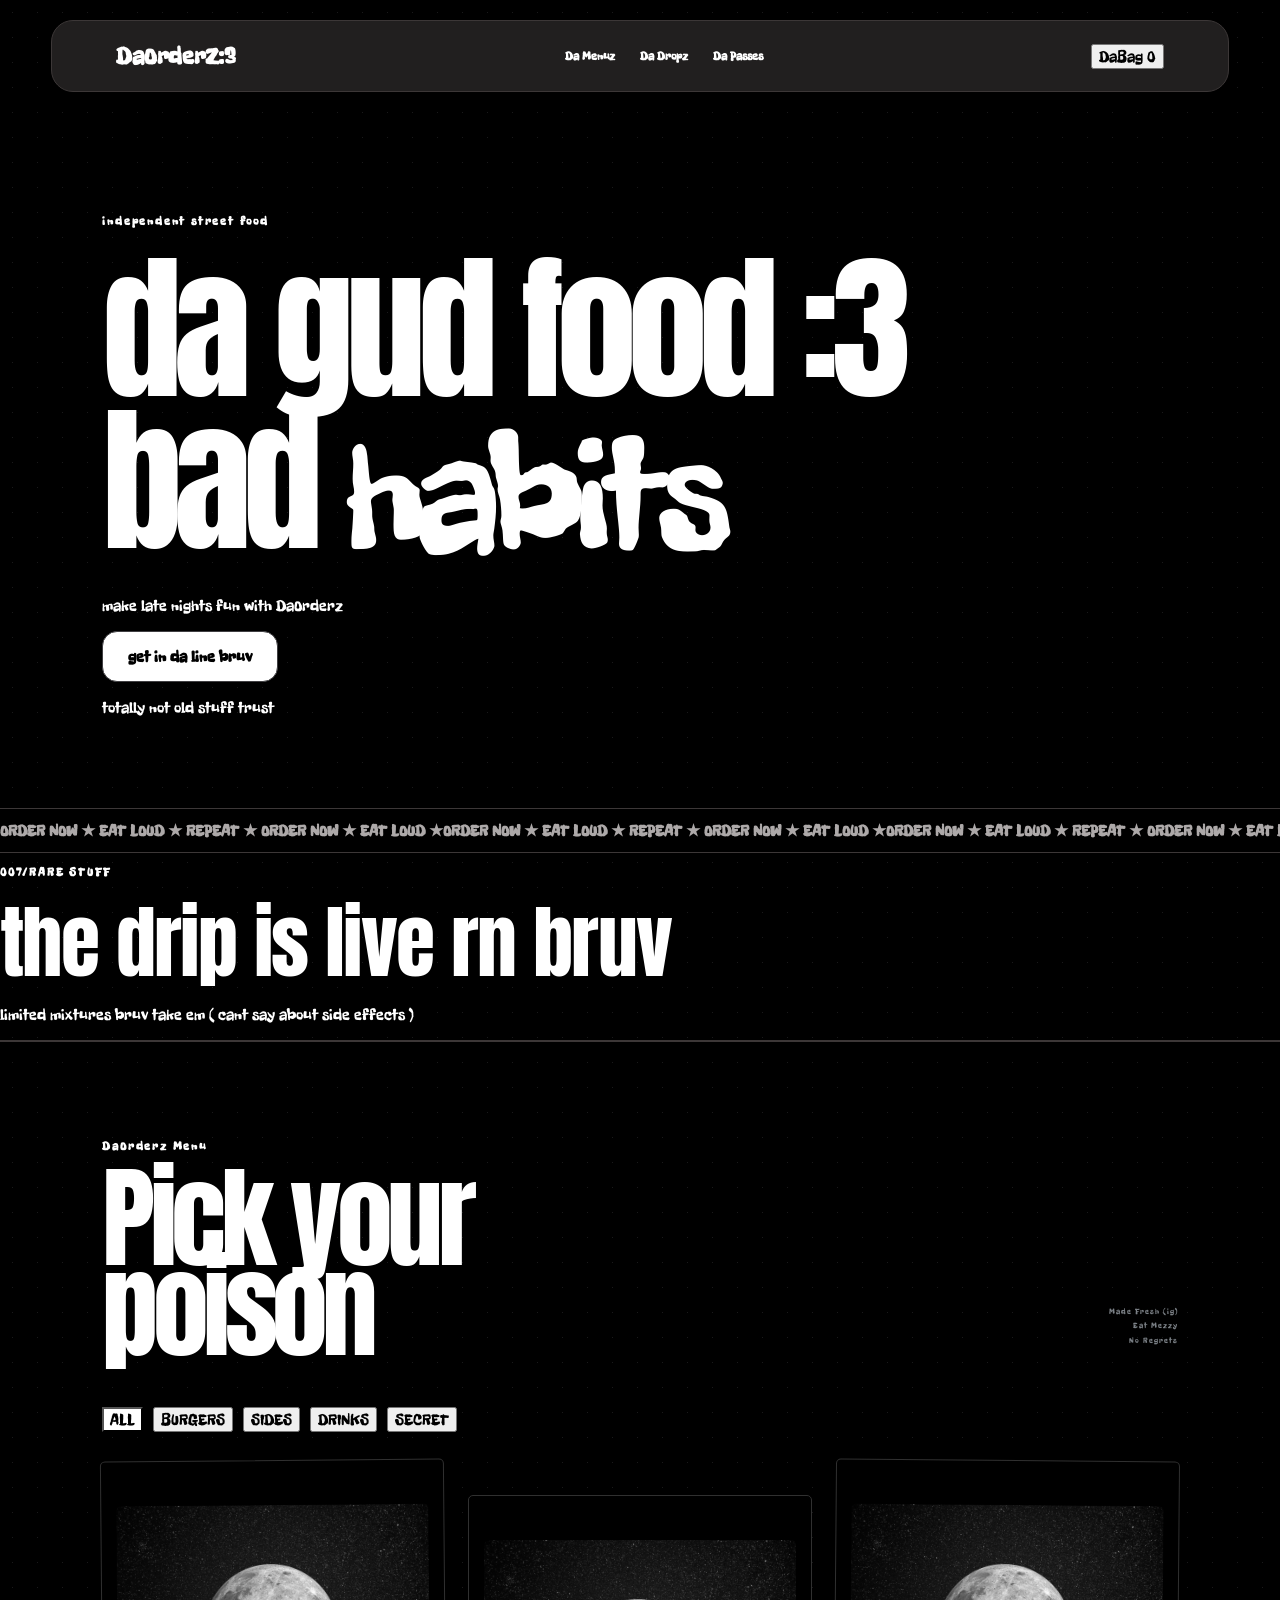
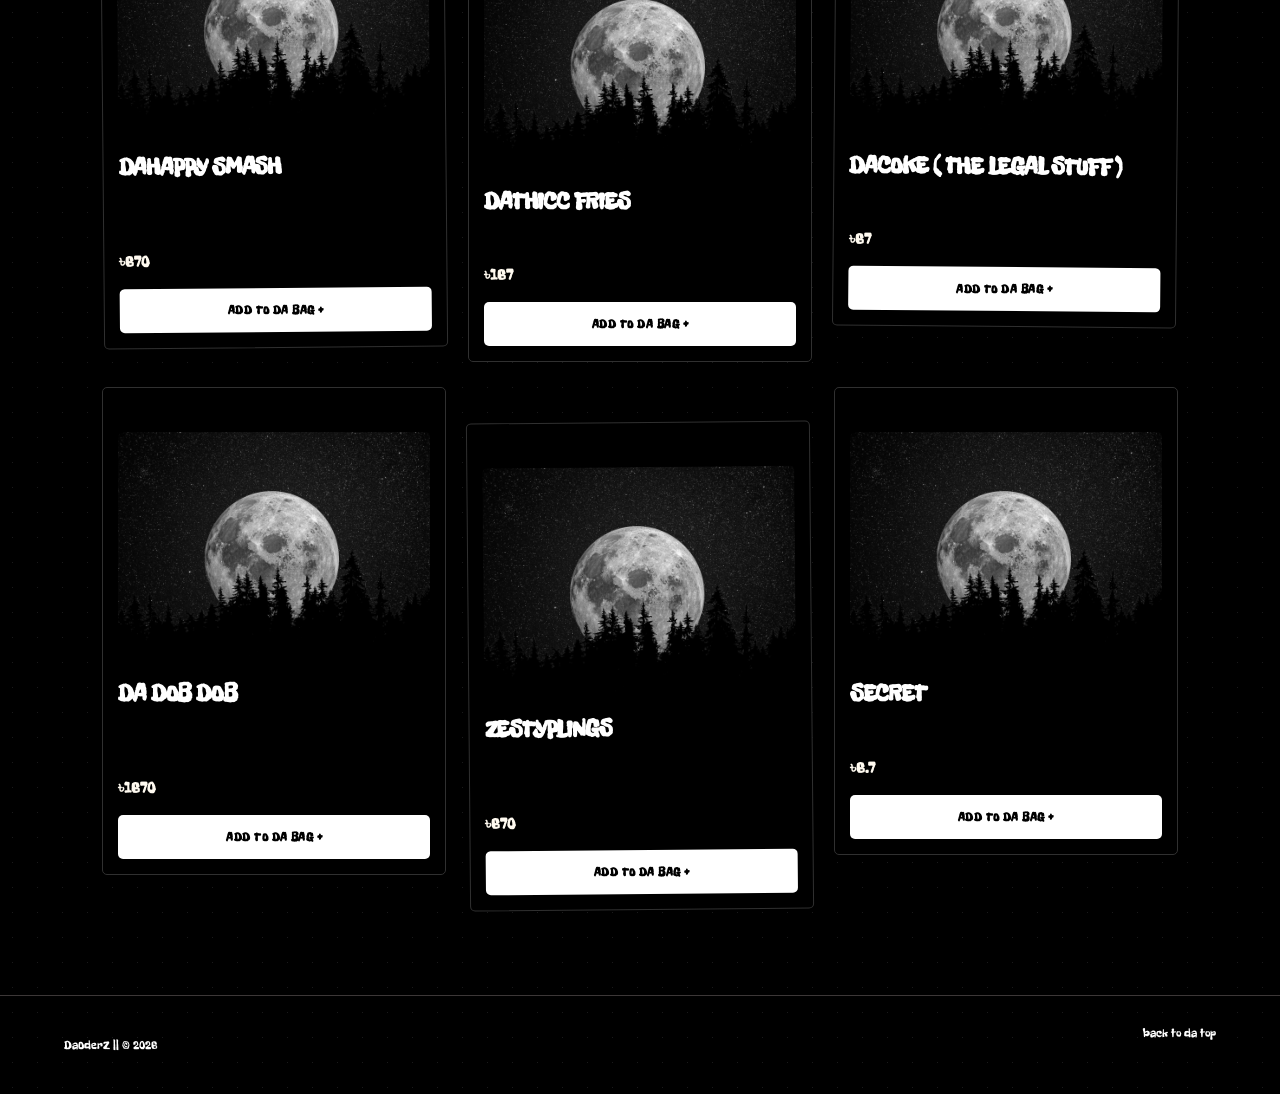
==== index.html @ 3942d081 "Add files via upload" ====
<!DOCTYPE html>
<html lang="en">
<head>
    <meta charset="UTF-8">
    <meta name="viewport" content="width=device-width, initial-scale=1.0">
    <title>DaOrderZ - you gotta work a lil</title>
    <link rel="stylesheet" href="style.css">
    <script src="script.js" defer></script>
</head>
<body>


    
    <div id="welc-scr">
        <div class="introtxt">
>           Order with DaOrderZ <span> yay :3</span>
        </div>
    </div>







    <header class="headerbar">
        <a class="logo" href="#">DaOrderZ<span>:3</span></a>
        <nav>
            <!--im using Da instead of the because it suits the style of this project . jst trust the process :3-->
            <a href="#menu">Da Menuz</a>  
            <a href="#drop">Da Dropz</a>
            <a href="tickets.html">Da Passes</a>

        </nav>
        <button id="addtocart">DaBag
            <span id="cart-count">0</span>
        </button>
    </header>


    <main>
        <section class="hero">
            <p class="eyebrow">independent street food</p>
            <h1>da gud food :3<br>bad <span>habits</span></h1>
            <p class="hero-cpy">
                make late nights fun with DaOrderz
            </p>
            <a class="cta" href="#menu">get in da line bruv</a>
            <p class="hero-nte">totally not old stuff trust </p>
        </section>


<!--ticketerr-->
        <div class="tktr">
            <p>ORDER NOW ★ EAT LOUD ★ REPEAT ★ ORDER NOW ★ EAT LOUD ★ORDER NOW ★ EAT LOUD ★ REPEAT ★ ORDER NOW ★ EAT LOUD ★ORDER NOW ★ EAT LOUD ★ REPEAT ★ ORDER NOW ★ EAT LOUD ★ORDER NOW ★ EAT LOUD ★ REPEAT ★ ORDER NOW ★ EAT LOUD ★ORDER NOW ★ EAT LOUD ★ REPEAT ★ ORDER NOW ★ EAT LOUD ★ORDER NOW ★ EAT LOUD ★ REPEAT ★ ORDER NOW ★ EAT LOUD ★ORDER NOW ★ EAT LOUD ★ REPEAT ★ ORDER NOW ★ EAT LOUD ★ORDER NOW ★ EAT LOUD ★ REPEAT ★ ORDER NOW ★ EAT LOUD ★ORDER NOW ★ EAT LOUD ★ REPEAT ★ ORDER NOW ★ EAT LOUD ★ORDER NOW ★ EAT LOUD ★ REPEAT ★ ORDER NOW ★ EAT LOUD ★ORDER NOW ★ EAT LOUD ★ REPEAT ★ ORDER NOW ★ EAT LOUD ★ORDER NOW ★ EAT LOUD ★ REPEAT ★ ORDER NOW ★ EAT LOUD ★ORDER NOW ★ EAT LOUD ★ REPEAT ★ ORDER NOW ★ EAT LOUD ★ORDER NOW ★ EAT LOUD ★ REPEAT ★ ORDER NOW ★ EAT LOUD ★ORDER NOW ★ EAT LOUD ★ REPEAT ★ ORDER NOW ★ EAT LOUD ★ORDER NOW ★ EAT LOUD ★ REPEAT ★ ORDER NOW ★ EAT LOUD ★ORDER NOW ★ EAT LOUD ★ REPEAT ★ ORDER NOW ★ EAT LOUD ★ORDER NOW ★ EAT LOUD ★ REPEAT ★ ORDER NOW ★ EAT LOUD ★ORDER NOW ★ EAT LOUD ★ REPEAT ★ ORDER NOW ★ EAT LOUD ★ORDER NOW ★ EAT LOUD ★ REPEAT ★ ORDER NOW ★ EAT LOUD ★ORDER NOW ★ EAT LOUD ★ REPEAT ★ ORDER NOW ★ EAT LOUD ★ORDER NOW ★ EAT LOUD ★ REPEAT ★ ORDER NOW ★ EAT LOUD ★ORDER NOW ★ EAT LOUD ★ REPEAT ★ ORDER NOW ★ EAT LOUD ★ORDER NOW ★ EAT LOUD ★ REPEAT ★ ORDER NOW ★ EAT LOUD ★ORDER NOW ★ EAT LOUD ★ REPEAT ★ ORDER NOW ★ EAT LOUD ★ORDER NOW ★ EAT LOUD ★ REPEAT ★ ORDER NOW ★ EAT LOUD ★ORDER NOW ★ EAT LOUD ★ REPEAT ★ ORDER NOW ★ EAT LOUD ★ORDER NOW ★ EAT LOUD ★ REPEAT ★ ORDER NOW ★ EAT LOUD ★ORDER NOW ★ EAT LOUD ★ REPEAT ★ ORDER NOW ★ EAT LOUD ★ORDER NOW ★ EAT LOUD ★ REPEAT ★ ORDER NOW ★ EAT LOUD ★ORDER NOW ★ EAT LOUD ★ REPEAT ★ ORDER NOW ★ EAT LOUD ★ORDER NOW ★ EAT LOUD ★ REPEAT ★ ORDER NOW ★ EAT LOUD ★ORDER NOW ★ EAT LOUD ★ REPEAT ★ ORDER NOW ★ EAT LOUD ★ORDER NOW ★ EAT LOUD ★ REPEAT ★ ORDER NOW ★ EAT LOUD ★ORDER NOW ★ EAT LOUD ★ REPEAT ★ ORDER NOW ★ EAT LOUD ★ORDER NOW ★ EAT LOUD ★ REPEAT ★ ORDER NOW ★ EAT LOUD ★ORDER NOW ★ EAT LOUD ★ REPEAT ★ ORDER NOW ★ EAT LOUD ★ORDER NOW ★ EAT LOUD ★ REPEAT ★ ORDER NOW ★ EAT LOUD ★</p>
        </div>




        <section id="drop" class="drop-sec">
            <p class="eyebrow">007/RARE STUFF</p>
            <h2>the drip is live rn bruv</h2>
            <p>limited mixtures bruv take em ( cant say about side effects )</p>

        </section>







        <section id="menu" class="menu-sec">
            <div class="menu-head">
                <div>
                    <p class="eyebrow">DaOrderz Menu</p>
                    <h2>Pick your<br>poison</h2>
                </div>






                <p class="menu-sdn">
                    Made Fresh (ig)<br>
                    Eat Mezzy <br>
                    No Regrets
                </p>
            </div>











            <div id="filters" class="filters"></div>
            <div id="menu-grd" class="menu-grd"></div>
        </section>

    </main>


<!--main section ended . i wanted to keep the stuff simple for now -->


    <aside id="crt-pnl" class="crt-pnl">
        <button id="cls-crt" aria-label="Close bag">X</button>
        <h2>your bag</h2>
        <div id="crtitems">
        </div>
        <p>total:tk<span id="crt-total">0</span></p>
        <label for="npc-name">name on pass</label>
        <input id="npc-name" maxlength="40" peholder="what do you go by gng">
        <button id="checkout-btn" class="cta">Send za order blud</button>
        <p id="crt-msg" role="status"></p>
    </aside>




<!--LAST SECTION of html -(done at 12AM TwT)-->
    <footer>
        <p>DaOderZ || © 2026 </p>
        <a href="#menu">back to da top</a>
    </footer>

    
</body>
</html>
---- style.css ----
@import url('https://fonts.googleapis.com/css2?family=Space+Grotesk:wght@400;500;600;700&family=Anton&display=swap');
@import url('https://fonts.googleapis.com/css2?family=Freckle+Face&display=swap');
*{
    font-family: 'Freckle Face',cursive;
}

button,
input,
textarea,
select{
    font-family: 'Freckle Face',cursive;
}
@font-face{
    font-family: "Frac Sans";
    src: url("fonts/frac-sans.woff2") format("woff2");

    font-weight: 100 900;
    font-display: swap;
}


:root{
    --kagoj: #000000;
  --ink: #ffffff;
  --orange: #ffffff;
  --muted: #7b8086;
  --line: #3c3737;
  --surface:#211f1f;
  --surface-hover:#1a1818;
}


* {
    box-sizing: border-box;
}

html {
    scroll-behavior: smooth;

}

body {
    margin: 0;
    background: var(--kagoj);
    background-image: radial-gradient(#19191a 0.7px, transparent 0.7px);
    background-size: 25px 25px;
    color: var(--ink);
    font-family : 'Space Grotesk' , sans-serif;
}



a {
    color: inherit;
    text-decoration: none;
}

button , input {
    font:inherit;
}
button, .cta {
    cursor: pointer;
}


.headerbar {
    display:flex;
    justify-content: space-between;
    align-items: center;
    gap: 15px;
    padding: 20px 5%;
    margin: 20px 4%;
    border: 1px solid var(--line);
    border-radius: 22px;
    background: var(--surface);
}







.logo {
    font-weight: 850;
    font-size: 1.5rem;

}


.logo span{
    color: var(--orange);
}

nav {
    display: flex;
    gap: 25px;
    font-size: 0.75rem;
    font-weight: 850;
}



#crt-btn {
    background: var(--ink);
    color: var(--kagoj);
    padding: 15px 20px;
    border:0;

}

.hero {
    padding: 90px 8% 75px;
}

.eyebrow {
    font-size: 0.75rem;
    font-weight: 850;
    letter-spacing: 0.15em;
}


h1,h2 {
    font-family: 'Anton' , sans-serif;
    font-weight: 450;
    line-height: 0.95;
    margin: 25px 0;
    letter-spacing: -0.02em;
}









h1 {
    font-size: clamp(5rem , 15vw , 10rem);
    letter-spacing: -0.05em;
    line-height: 0.95;
}



h1 span {
    color: var(--orange);
}









.hero-copy {
    max-width: 480px;
    font-size: 1.1rem;
    line-height: 1.5;
    color: var(--muted);
    margin-bottom: 30px;
}


.cta {
    display :inline-block;
    border: 1px solid #403f42;
    border-radius: 15px;
    padding: 15px 25px;
    background: #ffffff
    ;
    color: #000000;
    font-weight: 850
    ;
    transition: 0.2 ease;
}







.hero-note{
    margin-top: 50px;
    color: var(--muted);
    font-size: 0.75rem;
}


.tktr {
    background: #000000;
    color: #ada9a9;
    overflow: hidden;
    white-space: nowrap;
    border-top: 1px solid var(--line);
    border-bottom: 1px solid var(--line);
    font-weight: 850;
}



.tktr p {
    padding: 12px 0;
    margin: 0;
    animation: tktr 18s linear infinite;
}




/*keyframes are legit hard to understand for me so idk if its correct or nah */
@keyframes tktr {
  from { transform: translateX(0); }
  to { transform: translateX(-30%); }
}






.drop-sec , .orders-sec {
    border-bottom: 1px solid var(--line);
}




h2 {
    font-size: clamp(2.5rem,7vw , 5rem)
    ;
}


.filters {
    display:flex;
    flex-wrap: wrap;
    gap: 10px;
    margin: 28px 0;
}



.filters button.active {
    background: var(--ink);
    color: var(--kagoj);

}

.menu-sec{
    padding: 85px 8%;
    border-top: 1px solid var(--line);
    border-bottom: 1px solid var(--line);
}





.menu-head{
    display: flex;
    justify-content: space-between;
    align-items: flex-end
    ;
    gap: 25px;
    margin-bottom: 35px;


}



.menu-head h2 {
    font-size: clamp(3.5rem , 9vw , 7rem);
    line-height: 0.8;
    letter-spacing: -0.05em;
    margin: 20px 0;
}




.menu-sdn{



    font-size: 0.5rem;
    line-height: 1.8;
    letter-spacing: .12em;


    color: var(--muted)
    ;
    text-align: right;
    margin-bottom: 25px;
}
.menu-grd {
    counter-reset: poster;
    display: grid;
    grid-template-columns: repeat(3 , minmax(0,1fr));
    gap:25px 22px;
    align-items: start;
   
 
}


.food-card {
    counter-increment: poster;
    position: relative;
    display: flex;
    flex-direction: column;
    align-items: stretch;
    text-align: left;




    border: 1px solid #303030;
    border-radius: 5px;


    padding: 15px ;
    min-width: 0;


    background:#000000;
    transition: 
        transform 0.25s ease,
        border-color 0.25s ease;


}



.food-card:nth-child(3n+2){
    margin-top: 35px;
}
.food-card:nth-child(4n+1){
    transform: rotate(-0.5deg);
}
.food-card:nth-child(4n+3){
    transform: rotate(0.5deg);
}


.food-card:hover {
    transform: translateY(-5px) rotate(0deg);
    border-color: #939191
    ;

}

.food-card::before{
    content: "DaorderZ" counter(poster,decimal-leading-zero);

    display: block;
    font-size: 0.6rem;
    letter-spacing: 0.12em;



    color: #000000;
    margin: 5px 0 12px;
}

.food-card img {
    display:block;
    width : 100%;
    aspect-ratio: 4/3;
    object-fit: cover;
    border-radius: 5px;
    background: rgba(43, 42, 42, 0.4);
    filter: grayscale(100%);
    transition: filter 0.3s ease;
}

.food-card:hover img{
    filter: grayscale(0%);
}




.food-card h3 {
    font-size: clamp(1rem,2vw,1.5rem);
    line-height: 1;
    letter-spacing: -0.05em;
    margin: 15px 0 5px;
    text-transform: uppercase;
}


.food-card p{
    color: #000000
    ;
    font-size: 0.85rem;
    line-height: 1.5;
    margin: 5px 0;



}


.food-card p:nth-last-of-type(1){
    color: floralwhite;
    font-size: 1rem;
    font-weight: 850;
    margin: 15px 0;
}

.food-card button {
    width: 100%;
    margin-top: auto;
    padding: 15px;
    background: #ffffff;
    color: #000000;
    border: 0;
    border-radius: 5px;

    font-size: 0.75rem;
    font-weight: 650;
    letter-spacing: 0.04em;



    transition: background 0.2s ease;


}




.food-card button:hover{
    background :#919191;

}
.drop-card {
    background: var(--ink);
    color: var(--kagoj);
    padding: 25px;
    margin-top: 25px;

}




.crt-pnl {
    display: none;
    position: fixed;
    z-index: 10;

    top: 0;
    right: 0;
    width: min(420px,100%);
    height: 100dvh;
    overflow-y: auto;

    background: var(--kagoj);
    border-left: 1px solid var(--line);
    padding: 30px;
    box-shadow: -15px 0 40px rgba(0, 0, 0, 0.133);
}

.crt-pnl.open {
    display: block;
}

#close-crt {
    float: right;
}


#crtitems > div {
    display: flex;
    justify-content: space-between;
    gap:10px;
    margin: 10px 0;
    border-radius: 15px;

    padding: 15px 0;
    background: #0d0c0c;

}


#crt-pnl input {
    display: block;
    width: 100%;
    padding: 15px;


    margin: 15px 0 20px ;
    border: 1px solid var(--line)
    ;
    background: transparent;

}


#checkout-btn {
    width: 100%;

}
#crt-msg {
    font-size: 0.9rem;

}





.order-tkt {
    border: 1px solid var(--line);
    border-radius: 20px;
    padding:20px;
    margin: 15px 0;
    background: var(--surface);
}









/* LAST PARTSSSS YAYAYYAYAYAYYAYAYAYAYAYAY*/

footer {
    display: flex;
    justify-content: space-between;


    gap: 20px;
    padding: 30px 5%;
    font-size: 0.75rem;
}

@media (max-width:850px) {
    .headerbar{
        flex-wrap: wrap;
    }


    nav {
    order: 3;
    width: 100%;
    justify-content: space-between;
    gap: 8px;
        }





    .hero {
    padding-top: 60px;
        }


    .menu-sec{
        padding: 55px 5%;
    }
    .menu-grd{
    grid-template-columns: repeat(2, minmax(0,1fr));
    gap: 15px 12px;
        }
    

    .food-card:nth-child(3n+2){
        margin-top: 20px;
    }
    .food-card{
    padding: 10px;
     }

    .food-card h3 {
    font-size: 1rem;
        }


    .drop-sec , .menu-sec, .orders-sec {
    padding: 45px 5%;
        }



    footer {
    flex-direction: column;
    }  


}

@media(max-width:500px){
    .menu-grd{
        grid-template-columns: 1fr;
        gap: 25px;

    }

    .food-card:nth-child(3n+2){
        margin-top: 0;

    }

    .menu-head{
        align-items: flex-start;

        flex-direction: column;

    }



    .menu-sdn{
        text-align: left;

        margin: 0;
    }



    
}
@media (prefers-reduced-motion: reduce) {
    *, *::before, *::after {
        scroll-behavior: auto !important;
        animation: none !important;
        transition: none !important;
    }
}







#welc-scr {
    position: fixed;
    inset: 0;
    z-index: 9999;


    display: flex;
    justify-content: center;

    align-items: center;

    background: #000000;
    color: #f7f2f2;
    

    animation: screenLift 1s ease-in-out 2s forwards;





}
.introtxt{
    font-size: clamp(2rem,5vw,5rem);
    font-weight: 850;
    letter-spacing: -0.05em;
    text-align: center;
    





    
    animation: textFade 0.7s ease forwards;
    animation-delay: 1.5s;
}


.introtxt span{
    color: #837e7e;
}

@keyframes textFade {
    to{
        opacity: 0;
        transform: translateY(-20px);

    }
}



@keyframes screenLift{
    to{
        transform: translateY(-100%)
        ;
        visibility: hidden;
    }
}
.tcktspg{
    padding: 80px 8%;

    min-height: 70vh;

}



.tcktspg h1{
    font-size: clamp(5rem,12vw,8rem);
    margin: 25px 0;

}





.tcktspg h1 span{
    color: #6e6b6b;
}



.ticket-intro{
    margin-bottom: 50px;
    color: var(--muted);
}


.ticket-card{
    display: grid;
    grid-template-columns: 1fr 125px;
    position: relative;


    margin: 25px 0;
    background: #eae4e4;
    color: #000000;

    border-radius: 5px;
    overflow: hidden;

}



.ticket-main{
    padding: 25px;
    min-width: 0;

}



.ticket-top{
    display: flex;
    gap: 15px;
    align-items: center;
    

    justify-content: space-between;


    border-bottom: 1px dashed #91928f;
    padding-bottom: 15px;
}



.ticket-brand{
    letter-spacing: 0.09em;
    font-weight: 850;
    font-size: .85rem;

}



.ticket-number{
    font-size: .75rem;
    color: #6e6b6b;
}




.ticket-npc{
    font-size: 1.5rem;
    font-weight: 800;
    margin: 25px 0 12px;

    overflow-wrap: anywhere;
}


.ticket-items{
    font-size: .85rem;
    line-height: 1.8;
    color: #5a5858;


    margin-bottom: 20px;


}



.ticket-total{

    font-weight: 850;
    margin-top: 20px;

    font-size: 1.5rem;
}



.ticket-stub{
    display: flex;


    flex-direction: column;
    justify-content: center;
    align-items: center;
    gap: 15px;








    padding: 15px;
    border-left: 2px dashed #91928f;
    text-align: center;
    background: #e7e8e9;
}

.ticket-stub small {
    font-size: .5rem;
    letter-spacing: 0.1em;

}



.ticket-status{
    font-size: .75rem;
    font-weight: 850;
    

    text-transform: uppercase;
    overflow-wrap: anywhere;

}


.ticket-stub button{
    border: 0
    ;
    border-radius: 3px;
    padding: 10px;
    font-size: .75rem;
    cursor: pointer;
    background: #19191a;
    color: #ffffff;
}
.ticket-date{
    color: #6e6b6b;
    font-size: .75rem;
    
}





.empty-tickets{
    padding: 45px 25px;
    color:  var(--muted);


    border: 1px dashed #5a5757;
    text-align: center;
    border-radius: 5px;
}




@media(max-width:550px){
    .tcktspg{
        padding: 45px 5%;

    }



    .ticket-card{
        grid-template-columns: 1fr 95px;


    }







    .ticket-main{
        padding: 17px;
    }

    .ticket-npc{
        font-size: 1.5rem;
    }
}
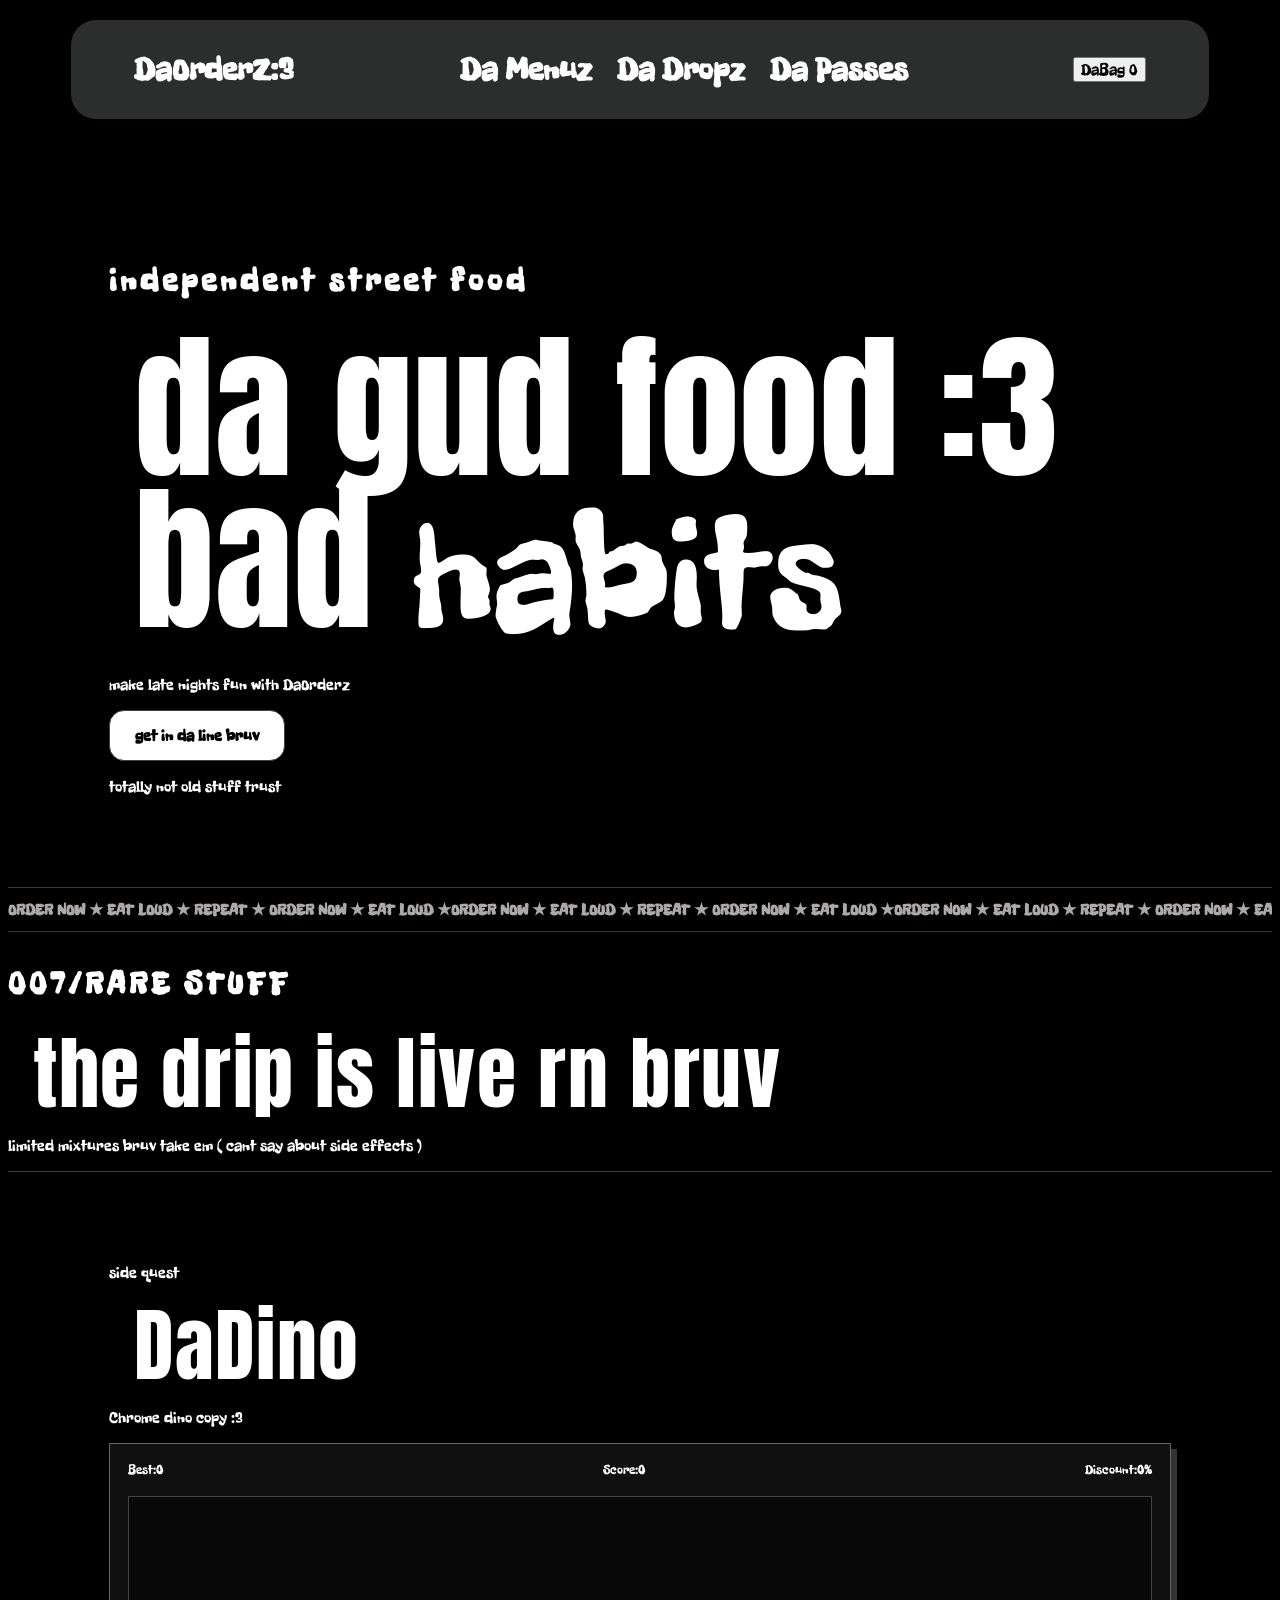
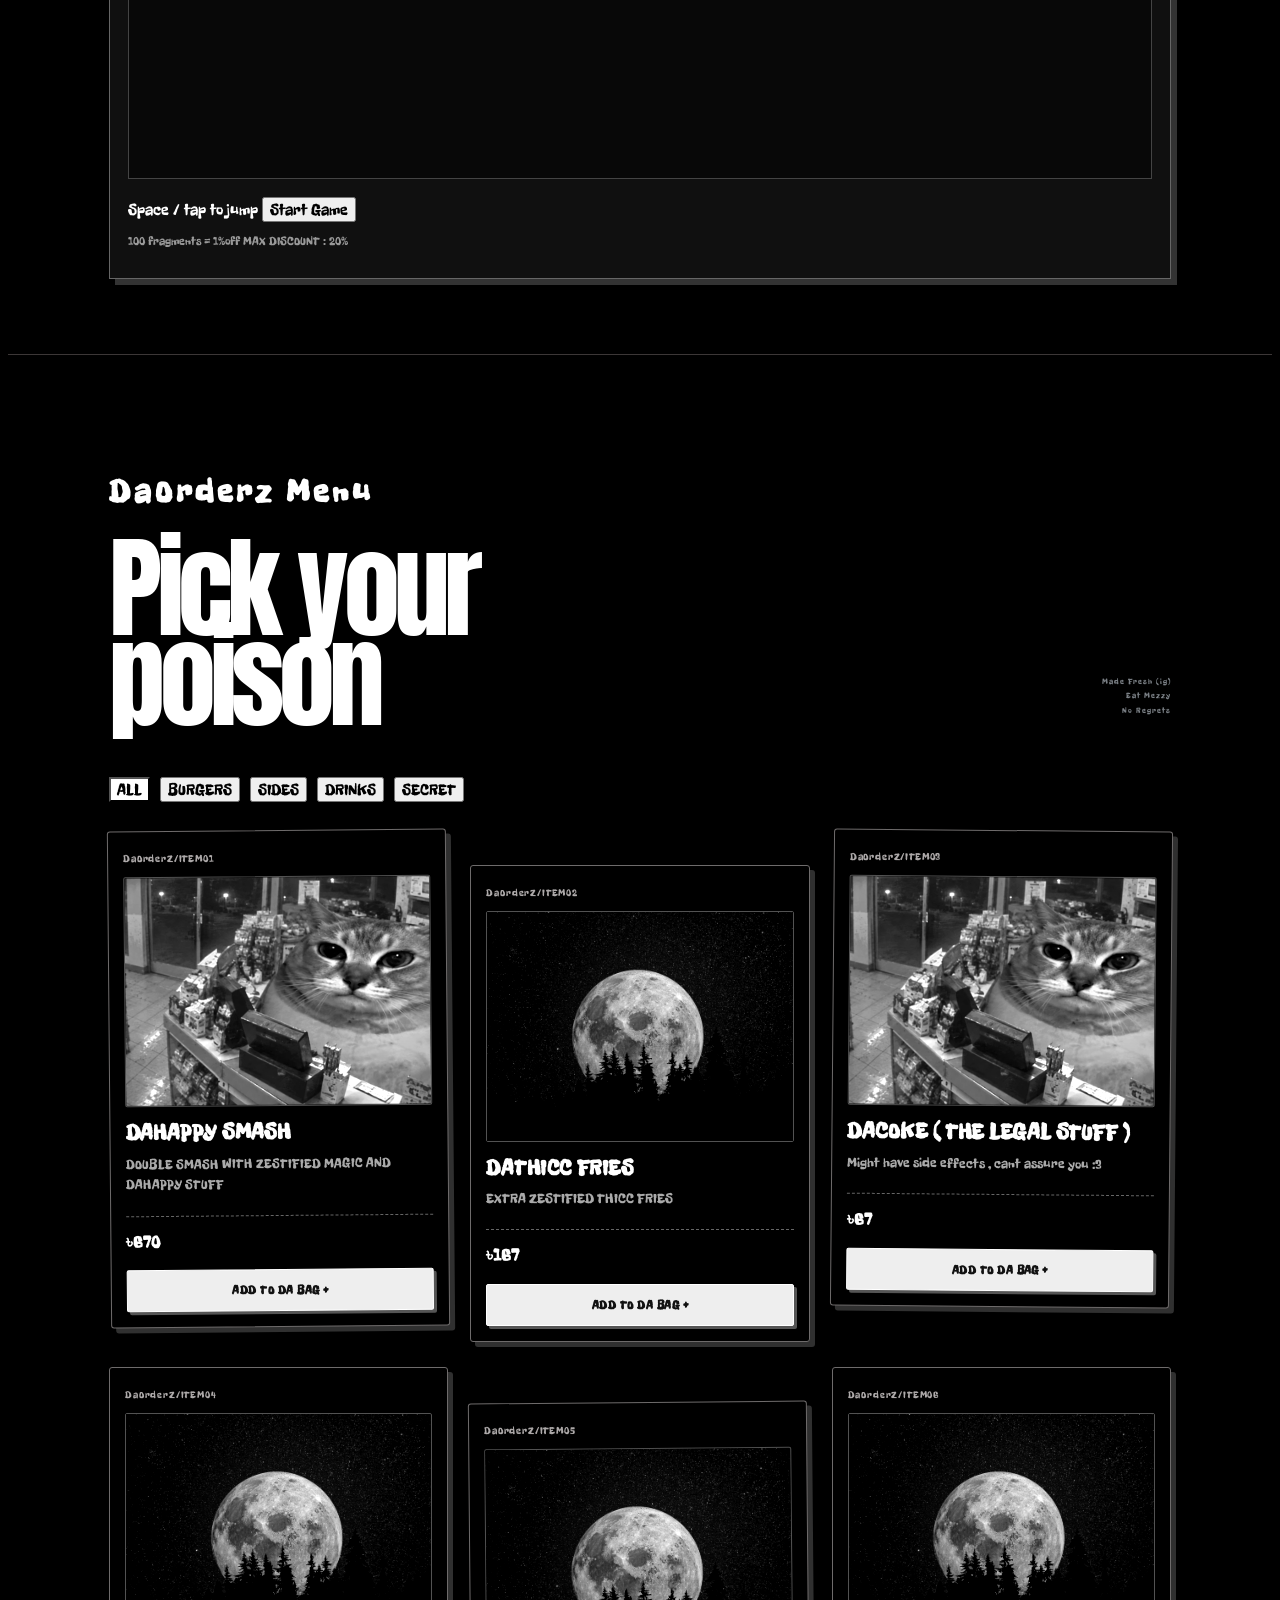
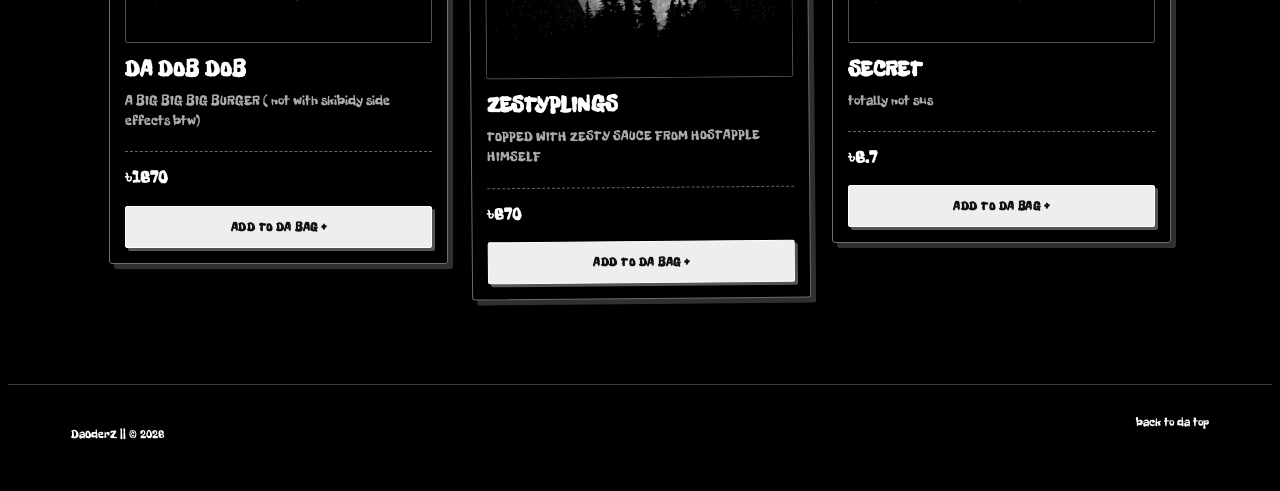
==== commit 8812dcec: "Add files via upload" ====
--- a/index.html
+++ b/index.html
@@ -6,6 +6,7 @@
     <title>DaOrderZ - you gotta work a lil</title>
     <link rel="stylesheet" href="style.css">
     <script src="script.js" defer></script>
+    <script src="dino.js" defer></script>
 </head>
 <body>
 
@@ -70,7 +71,39 @@
 
 
 
+        <section id="dagame" class="game-sec">
+            <div class="gamehead">
+                <p clas="eyebrow">side quest</p>
+                <h2>DaDino</h2>
+                <p>Chrome dino copy :3</p>
 
+            </div>
+            <div class="game-shell">
+                <div class="game-topline">
+                    <span>Best:<strong id="dino-best">0</strong></span>
+                    <span>Score:<strong id="dino-score">0</strong></span>
+                    <span>Discount:<strong id="dino-discount">0%</strong></span>
+                </div>
+                <canvas
+                    id="dino-canvas"
+                    width="800"
+                    height="220">
+                </canvas>
+
+
+
+                <div class="game-control">
+                    <span>Space / tap to jump</span>
+                    <button id="dino-start">Start Game</button>
+                </div>
+
+
+
+                <p class="game-note">
+                    100 fragments = 1%off MAX DISCOUNT : 20%
+                </p>
+            </div>
+        </section>
         <section id="menu" class="menu-sec">
             <div class="menu-head">
                 <div>
--- a/style.css
+++ b/style.css
@@ -10,6 +10,7 @@
 select{
     font-family: 'Freckle Face',cursive;
 }
+/* i find this font kinda spooky which goes well with phantom theme*/
 @font-face{
     font-family: "Frac Sans";
     src: url("fonts/frac-sans.woff2") format("woff2");
@@ -19,17 +20,6 @@
 }
 
 
-:root{
-    --kagoj: #000000;
-  --ink: #ffffff;
-  --orange: #ffffff;
-  --muted: #7b8086;
-  --line: #3c3737;
-  --surface:#211f1f;
-  --surface-hover:#1a1818;
-}
-
-
 * {
     box-sizing: border-box;
 }
@@ -40,15 +30,12 @@
 }
 
 body {
-    margin: 0;
-    background: var(--kagoj);
-    background-image: radial-gradient(#19191a 0.7px, transparent 0.7px);
-    background-size: 25px 25px;
-    color: var(--ink);
+    background: #000000;
+    color: white;
     font-family : 'Space Grotesk' , sans-serif;
 }
 
-
+ 
 
 a {
     color: inherit;
@@ -68,11 +55,10 @@
     justify-content: space-between;
     align-items: center;
     gap: 15px;
-    padding: 20px 5%;
-    margin: 20px 4%;
-    border: 1px solid var(--line);
-    border-radius: 22px;
-    background: var(--surface);
+    padding: 30px 5%;
+    margin: 20px 5%;
+    border-radius: 25px;
+    background: #2c2d2d;
 }
 
 
@@ -82,30 +68,29 @@
 
 
 .logo {
-    font-weight: 850;
-    font-size: 1.5rem;
+    font-weight: 950;
+    font-size: 2rem;
 
 }
 
 
 .logo span{
-    color: var(--orange);
+    color: white;
 }
 
 nav {
     display: flex;
     gap: 25px;
-    font-size: 0.75rem;
+    font-size: 2rem;
     font-weight: 850;
 }
 
 
 
 #crt-btn {
-    background: var(--ink);
-    color: var(--kagoj);
+    background: white;
+    color: black;
     padding: 15px 20px;
-    border:0;
 
 }
 
@@ -114,9 +99,9 @@
 }
 
 .eyebrow {
-    font-size: 0.75rem;
+    font-size: 2rem;
     font-weight: 850;
-    letter-spacing: 0.15em;
+    letter-spacing: 0.25rem;
 }
 
 
@@ -124,8 +109,8 @@
     font-family: 'Anton' , sans-serif;
     font-weight: 450;
     line-height: 0.95;
-    margin: 25px 0;
-    letter-spacing: -0.02em;
+    margin: 25px;
+    letter-spacing: 0.1rem;
 }
 
 
@@ -137,32 +122,18 @@
 
 
 h1 {
-    font-size: clamp(5rem , 15vw , 10rem);
-    letter-spacing: -0.05em;
+    font-size: clamp(5rem , 15rem , 10rem);
+    letter-spacing: 0.05rem;
     line-height: 0.95;
 }
 
 
 
 h1 span {
-    color: var(--orange);
-}
-
-
-
-
-
-
-
-
-
-.hero-copy {
-    max-width: 480px;
-    font-size: 1.1rem;
-    line-height: 1.5;
-    color: var(--muted);
-    margin-bottom: 30px;
-}
+    color: white;
+}
+
+
 
 
 .cta {
@@ -175,19 +146,19 @@
     color: #000000;
     font-weight: 850
     ;
-    transition: 0.2 ease;
-}
-
-
-
-
-
+    transition: 0.5 ease;
+}
+
+
+
+
+/*im trying to write the css again and fix from what ive learnt , debug myself . ive used ai which helped me write this parts , ive learned from that and now im tring to make the css more effiecient and remove unnesseary stuff myself :)*/
 
 
 .hero-note{
     margin-top: 50px;
-    color: var(--muted);
-    font-size: 0.75rem;
+    color: #7b8086;
+    font-size: 1rem;
 }
 
 
@@ -196,8 +167,8 @@
     color: #ada9a9;
     overflow: hidden;
     white-space: nowrap;
-    border-top: 1px solid var(--line);
-    border-bottom: 1px solid var(--line);
+    border-top: 1px solid #3c3737;
+    border-bottom: 1px solid #3c3737;
     font-weight: 850;
 }
 
@@ -224,7 +195,7 @@
 
 
 .drop-sec , .orders-sec {
-    border-bottom: 1px solid var(--line);
+    border-bottom: 1px solid #3c3c3c;
 }
 
 
@@ -246,15 +217,15 @@
 
 
 .filters button.active {
-    background: var(--ink);
-    color: var(--kagoj);
+    background: white;
+    color: black;
 
 }
 
 .menu-sec{
     padding: 85px 8%;
-    border-top: 1px solid var(--line);
-    border-bottom: 1px solid var(--line);
+    border-top: 1px solid #3c3737;
+    border-bottom: 1px solid #3c3737;
 }
 
 
@@ -293,7 +264,7 @@
     letter-spacing: .12em;
 
 
-    color: var(--muted)
+    color: #7b8086
     ;
     text-align: right;
     margin-bottom: 25px;
@@ -443,8 +414,8 @@
 
 }
 .drop-card {
-    background: var(--ink);
-    color: var(--kagoj);
+    background: white;
+    color: black;
     padding: 25px;
     margin-top: 25px;
 
@@ -464,8 +435,8 @@
     height: 100dvh;
     overflow-y: auto;
 
-    background: var(--kagoj);
-    border-left: 1px solid var(--line);
+    background: black;
+    border-left: 1px solid #3c3737;
     padding: 30px;
     box-shadow: -15px 0 40px rgba(0, 0, 0, 0.133);
 }
@@ -499,7 +470,7 @@
 
 
     margin: 15px 0 20px ;
-    border: 1px solid var(--line)
+    border: 1px solid #3c3737
     ;
     background: transparent;
 
@@ -520,11 +491,11 @@
 
 
 .order-tkt {
-    border: 1px solid var(--line);
+    border: 1px solid #3c3c3c;
     border-radius: 20px;
     padding:20px;
     margin: 15px 0;
-    background: var(--surface);
+    background: #211f1f;
 }
 
 
@@ -891,7 +862,7 @@
 
 .empty-tickets{
     padding: 45px 25px;
-    color:  var(--muted);
+    color:  #7b8086;
 
 
     border: 1px dashed #5a5757;
@@ -934,13 +905,197 @@
 
 
 
-
-
-
-
-
-
-
-
-
-
+.passcut{
+    display: flex;
+    justify-content: flex-end;
+    margin: 20px 0;
+
+}
+
+
+
+
+
+
+
+
+#clear-passes,
+.remove-pass{
+    padding: 15px 15px;
+    border: 1px solid #5a5757;
+    background: #000000;
+    color: white;
+    font-family: 'Freckle Face', cursive;
+    cursor: pointer;
+    transition: 0.2s ease;
+
+}
+
+#clear-passes:hover,
+.remove-pass:hover{
+    background: white;
+    color: #000000;
+}
+
+
+
+
+/* making the food cards a little bit more retro or like kinda fit the phantom overall vibe*/
+
+
+.food-card{
+    position: relative;
+    background: 
+    linear-gradient(rgba(255,255,255,0,0.035) 1px transparent 1px),
+    linear-gradient(90deg , rgba(255,255,255,0,0.035) 1px , transparent 1px),
+    #0a0a0a;
+
+    background-size: 18px 18px;
+    border: 1px solid #6e6b6b;
+    border-radius: 3px;
+    padding: 15px;
+
+    box-shadow: 5px 5px 0 #303030;
+
+
+
+
+    transition: transform 0.2s ease , box-shadow 0.2s ease;
+}
+
+
+
+
+
+.food-card::before{
+    color: #ada9a9;
+    content: "DaOrderZ/ITEM" counter(poster,decimal-leading-zero);
+    font-size: 0.65rem;
+    letter-spacing: 0.08em;
+}
+
+
+.food-card:hover{
+    transform: translate(-3px , -3px);
+    box-shadow: 8px 8px 0 #5a5757;
+
+}
+
+.food-card img{
+    width: 100%;
+    aspect-ratio: 4/3;
+    object-fit: cover;
+    filter: grayscale(100%) contrast(1.15);
+
+
+    border: 1px solid #5a5757;
+    border-radius: 2px;
+
+}
+
+
+.food-card h3 {
+    color: #fff;
+    font-size: 1.4rem;
+    letter-spacing: 0.02em;
+}
+
+.food-card p {
+    color: #aaa;
+    line-height: 1.5;
+}
+
+.food-card p:nth-last-of-type(1) {
+    color: #fff;
+    border-top: 1px dashed #666;
+    padding-top: 12px;
+    font-size: 1.1rem;
+}
+
+.food-card button {
+    background: #eee;
+    color: #111;
+    border: 1px solid #fff;
+    border-radius: 2px;
+    padding: 13px;
+
+    font-family: 'Freckle Face', cursive;
+
+    box-shadow: 3px 3px 0 #555;
+}
+
+.food-card button:hover {
+    background: #aaa;
+}
+
+/* DINO GAME */
+
+.game-sec {
+    padding: 75px 8%;
+    border-bottom: 1px solid var(--line);
+}
+
+.game-heading {
+    margin-bottom: 30px;
+}
+
+.game-shell {
+    padding: 18px;
+    background: #101010;
+    border: 1px solid #666;
+    box-shadow: 6px 6px 0 #333;
+}
+
+.game-topline,
+.game-controls {
+    display: flex;
+    justify-content: space-between;
+    align-items: center;
+    flex-wrap: wrap;
+    gap: 12px;
+    font-size: 0.8rem;
+}
+
+#dino-canvas {
+    display: block;
+    width: 100%;
+    height: auto;
+    margin: 18px 0;
+    background: #080808;
+    border: 1px solid #444;
+    touch-action: manipulation;
+}
+
+.game-controls button {
+    padding: 12px 18px;
+    border: 1px solid white;
+    background: white;
+    color: black;
+    cursor: pointer;
+    font-family: 'Freckle Face', cursive;
+}
+
+.game-note {
+    color: #999;
+    font-size: 0.75rem;
+}
+
+@media(max-width: 650px) {
+    .game-sec {
+        padding: 50px 5%;
+    }
+
+    .game-shell {
+        padding: 10px;
+    }
+}
+
+
+
+
+
+
+
+
+
+
